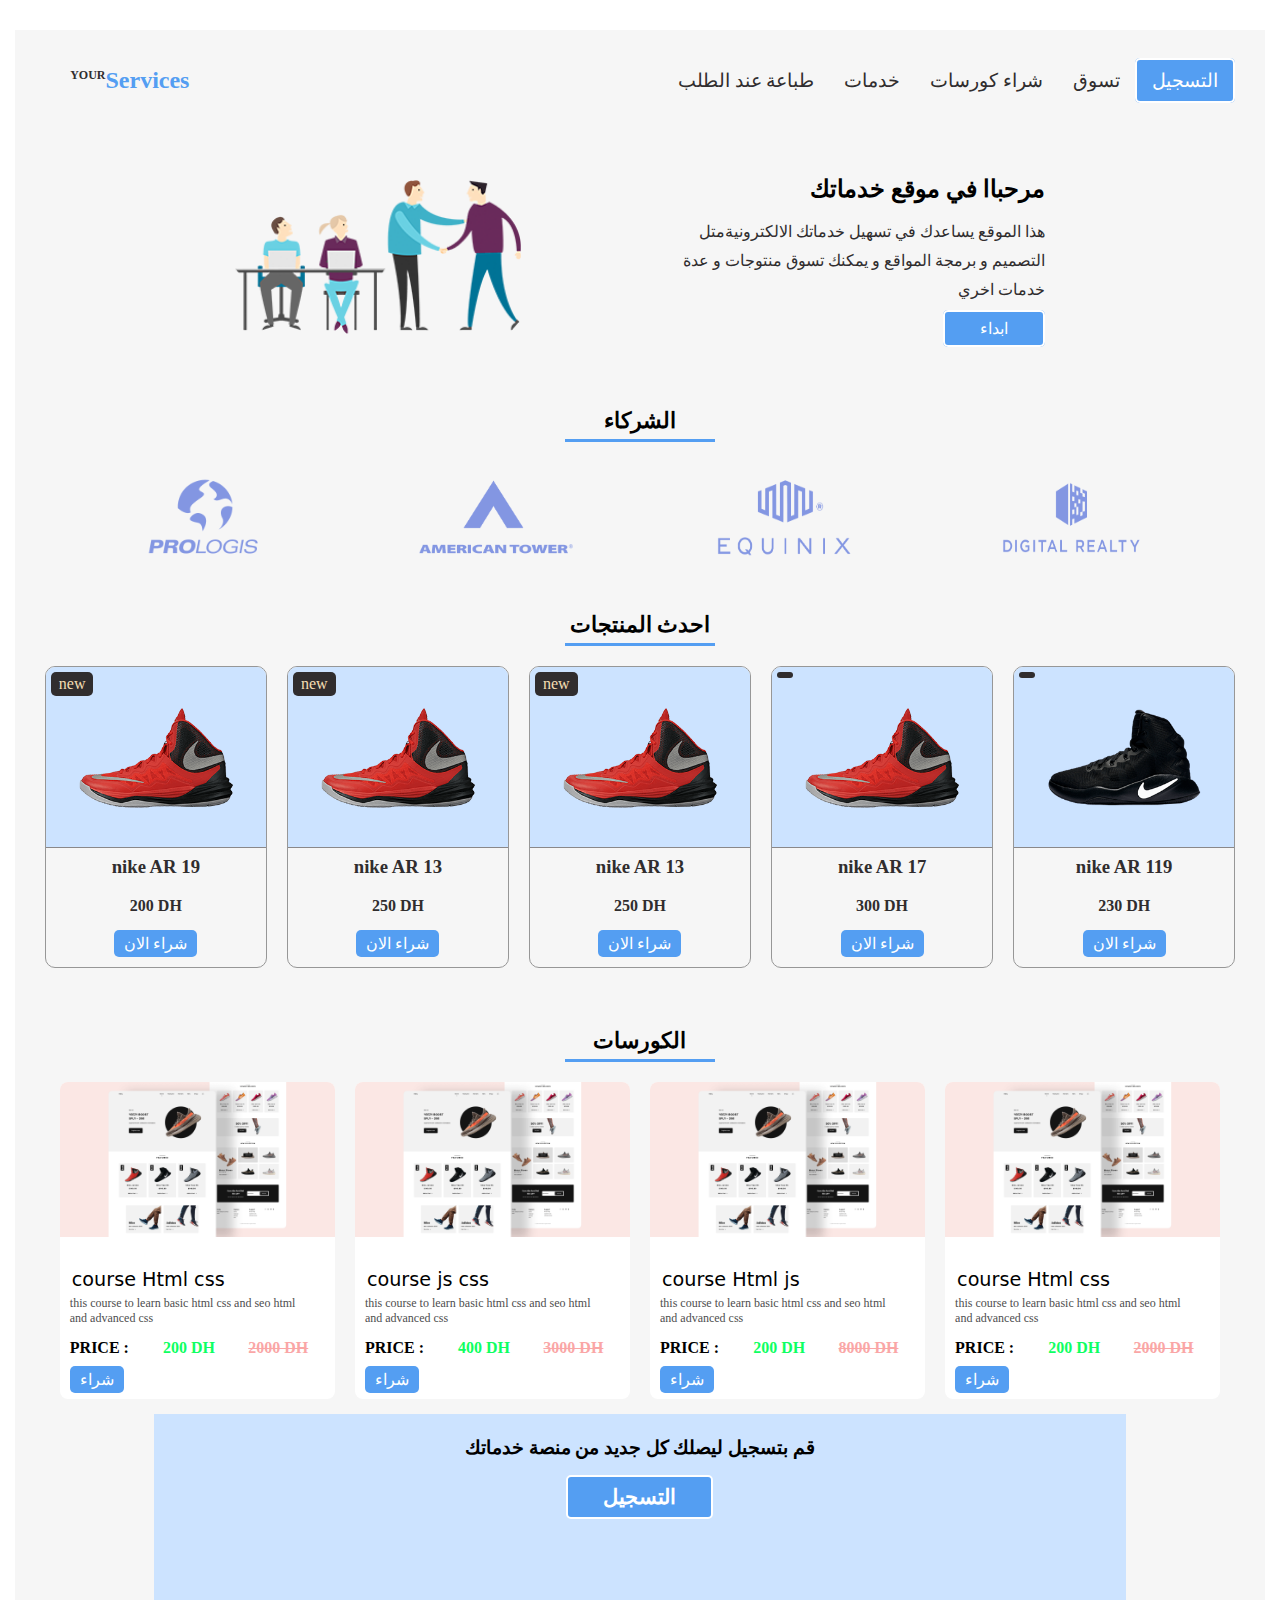
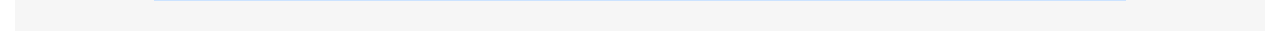
==== index.html @ 9f640a0e "change name file from home to index" ====
<!DOCTYPE html>
<html lang="en">
<head>
    <meta charset="UTF-8">
    <meta name="viewport" content="width=device-width, initial-scale=1.0">
    <title>Services tamansourte</title>
    <link rel="stylesheet" href="https://cdnjs.cloudflare.com/ajax/libs/font-awesome/6.5.2/css/all.min.css" integrity="sha512-SnH5WK+bZxgPHs44uWIX+LLJAJ9/2PkPKZ5QiAj6Ta86w+fsb2TkcmfRyVX3pBnMFcV7oQPJkl9QevSCWr3W6A==" crossorigin="anonymous" referrerpolicy="no-referrer" />
    <link rel="stylesheet" href="css/style.css">
</head>
<body>
    <div class="container">
        <header>
            <div class="logo">
                <h2><sup>YOUR</sup>Services</h2>
            </div>
            <div class="right div-center">
                <ul class="nav">
                    <li class=""><a class="btn login" href="">التسجيل</a></li>
                    <li><a href="shoping.html">تسوق</a></li>
                    <li><a href="">شراء كورسات</a></li>
                    <li><a href="">خدمات</a></li>
                    <li><a href=""> طباعة عند الطلب</a></li>
                </ul>
            </div>
            <div class="nav-icon">
                <i class="fa-solid fa-bars nav-run"></i>
                <i class="fa-solid fa-xmark nav-close"></i>
            </div>
        </header>
        <div class="top"><i class="fa-solid fa-circle-up"></i></div>
        <div class="home">
            <div class="img">
                <img src="img/welcome.png" alt="">
            </div>
            <div class="home-content">
                <h2>مرحباا في موقع  خدماتك</h2>
                <p>هذا الموقع يساعدك في تسهيل خدماتك الالكترونيةمتل التصميم
                    و برمجة المواقع و يمكنك تسوق منتوجات 
                    و عدة خدمات اخري</p>
                <a class="btn" href="">ابداء</a>
            </div>
        </div>
        <div class="titels">
            <h3>الشركاء</h3>
            <hr>
        </div>
        <div class="client">
            <div class="item">
                <img src="img/client/logo1.png" alt="">
            </div>
            <div class="item">
                <img src="img/client/logo2.png" alt="">
            </div>
            <div class="item">
                <img src="img/client/logo3.png" alt="">
            </div>
            <div class="item">
                <img src="img/client/logo4.png" alt="">
            </div>
        </div>
        <div class="titels">
            <h3>احدث المنتجات</h3>
            <hr>
        </div>
        <div class="new-proudact">
           
        </div>
        <!-- top courses -->
        <div class="titels">
            <h3> الكورسات</h3>
            <hr>
        </div>
        <div class="courses">

        </div>
        <!-- sin up model -->
        <div class="sinup-modal">
            <h3>قم بتسجيل ليصلك كل جديد من منصة خدماتك</h3>
            <button class="btn show-sin-up">التسجيل</button>
            <div class="form-sinup">
                <button class="btn-sin">التسجيل</button>
                <input type="email" placeholder="أدخل بريدك الالكتروني" required>
            </div>
            <!-- <img src="img/presentation.gif" alt=""> -->
        </div>
    </div>
    <script src="js/main.js"></script>
</body>
</html>
---- css/style.css ----
*{
    margin: 0;
    padding: 0;
}
body{
    padding: 0;
    margin: 0;
    box-sizing: border-box;
    font-family: roboto;
    font-family: Rubik;
    overflow-x: hidden;
}
.container{
    width: 93%;
    margin: 30px auto;
    margin-bottom: 0;
    background-color: rgba(240, 240, 240, 0.604);
    padding: 30px;
    position: relative;
}
header{
    display: flex;
    justify-content: space-between;
    align-items: center;
}
.logo{
    width: 150px;
    padding: 5px 10px;
    display: flex;
    justify-content: center;
    align-items: center;
    height: 30px;
        h2{
            color: #549EF2;
            sup{
                font-size: 12px;
                font-weight: 900 !important;
                color: #302D2E;
            }
        }
}
.right{
    display: flex;
    flex-direction: column-reverse;
    align-items: end;
    justify-content: center;
}
.nav-close{
    display: none;
}
.nav-icon{
    i{
        font-size: 1.9rem;
        cursor: pointer;
    }
}
.btn{
    padding: 8px 35px;
    border-radius: 5px;
    background-color: #549EF2;
    color: white !important;
    border: 2px solid #ffffff;
    transition: all 0.8s;
    text-decoration: none;
}
.login:hover{
    background-color: white;
    color: #302D2E !important;
    border: 2px solid #302D2E;
}
.nav-icon{
    display: none;
}
.nav{
    width: auto;
    list-style: none;
    display: flex;
    direction: rtl;
    justify-content: space-around;
        a{
            text-decoration: none;
            color: #302D2E;
            font-size: 19px;
            font-family:Rubik;
            font-weight: 500;
            transition: all 0.3s;
            padding: 10px 15px;
        }
        a:hover{
            color: #549EF2;
        }
}
/* home */
.home{
    width: 80%;
    margin: auto;
    padding: 30px 10px;
    margin-top: 50px;
    display: flex;
    justify-content: space-around;
    align-items: end;
    padding: 25px 0;
        .home-content{
            width: 40%;
            direction: rtl;
                p{
                    line-height: 1.8rem;
                    color: #302D2E;
                    padding: 15px 0;
                }
        }
        .img{
            width: 30%;
            height: auto;
            img{
                width: 100%;
                
            }
        }
}
.titels{
    width: 150px;
    text-align: center;
    margin: auto;
    margin-top: 50px;
    line-height: 1rem;
    padding-bottom: 5px;
    h3{
        font-size: 1.4rem;
    }
        hr{
            height: 3px;
            background-color: #549EF2;
            border: none;
            margin-top: 10px;
        }
}
/* client */
.client{
    display: grid;
    grid-template-columns: repeat(auto-fill, minmax(250px , 1fr));
    gap: 20px;
    width: 95%;
    padding: 10px ;
    padding-top: 30px;
    margin: auto;
        .item{
            display: flex;
            justify-content: center;
            align-items: center;
            height: 80px;
                img{
                    width: 60%;
                    height: 100%;
                    opacity: 0.6;
                    transition: all 0.3s;
                }
                img:hover{
                    opacity: 1;
                    cursor: pointer;
                }
        }
}
/* new proudact */
.new-proudact{
    display: grid;
    padding: 15px 0;
    grid-template-columns: repeat(auto-fill, minmax(200px , 1fr));
    gap: 20px;
        .card{
            border: 1px solid #979797;
            text-align: center;
            overflow: hidden;
            height: 300px;
            border-radius: 10px;
            
                .head{
                    border-bottom: 1px solid #8a8889;
                    width: 100%;
                    height: 60%;
                    background-color: #CCE3FF;
                    display: flex;
                    justify-content: center;
                    align-items: center;
                    position: relative;
                        div{
                            background-color: #302D2E;
                            color: wheat;
                            display: inline;
                            padding: 3px 8px;
                            position: absolute;
                            left: 5px;
                            top: 5px;
                            border-radius: 5px;
                        }
                }
        .content-card{
            height: 40%;
            color: #302D2E;
            line-height: 2.4rem;
        }
        }
}
.buy{
    padding: 5px 10px;
    border: none;
}
.top{
    display: flex;
    justify-content: center;
    align-items: center;
    position: fixed;
    transition: all 0.5s;
    width: 35px;
    height: 35px;
    font-size: 2rem;
    cursor: pointer;
    border-radius: 50%;
    background-color: #ffffff;
    border: none;
    color:#549EF2 ;
    font-weight: 800;
    text-align: center;
    bottom: 30px;
    right: 25px;
    z-index: 4;
    display: none;
}
.top:hover{
    transform: scale(1.1);
}
/* new courses */
.courses{
    
    display: grid;
    justify-content: center;
    grid-template-columns: repeat(auto-fill, minmax(250px , 1fr));
    gap: 20px;
    padding: 15px ;
}
.course-card{
        background-color: #ffffff;
        border-radius: 8px;
        overflow: hidden;
        height: auto;
        cursor: pointer;
        .header{
            width: 100%;
            height: 50%;
            margin-bottom: 15px;
                img{
                    width: 100%;
                }
        }
        .content{
            padding: 10px ;
            
            h2{
                margin: 2px;
                font-family: system-ui, -apple-system, BlinkMacSystemFont, 'Segoe UI', Roboto, Oxygen, Ubuntu, Cantarell, 'Open Sans', 'Helvetica Neue', sans-serif;
                font-weight: 500;
                font-size: 1.2rem;
            }
            p{
                margin: 5px 0;
                font-size: 12px;
                width: 90%;
                color: #4e4e4e;
            }
            .price{
                display: flex;
                justify-content: space-between;
                margin: 13px 0;
                    .prices-value{
                        width: 70%;
                        display: flex;
                        justify-content: space-around;

                    }
            }
        }
}
.price-active{
    color: rgb(14, 255, 98);
    font-weight: 700;
}
.price-desactiv{
    color: rgb(246, 80, 80);
    font-weight: 700;
    text-decoration:line-through;
    opacity: 0.5;
    cursor:not-allowed;
}
.btn-buy{
    background-color: #bad2ee;
    margin: 10px 0;
    text-decoration: none;
    color: #333333;
    padding: 5px 20px;
    border-radius: 5px;
    font-weight: 600;
    font-size: 1rem;
}
 /* sin up model  */
.sinup-modal{
    position: relative;
    width: 80%;
    background-color: #CCE3FF;
    margin: auto;
    padding: 15px 10px;
    display: flex;
    overflow: hidden;
    flex-direction: column;
    align-items: center;
    justify-content: space-around;
        img{
            position: absolute;
            width: 200px;
            height: 200px;
            left: 0;
            bottom: 0;
        }
        h3{
            padding: 8px 0;
        }
        .btn{
            margin:8px 0;
            font-size: 1.3rem;
            font-weight: 600;
            cursor: pointer;
        }
        .form-sinup{
            padding: 0 14px;
            width: 51%;
            margin-top: 15px;
            visibility: hidden;
            overflow: hidden;
            position: relative;
            transform: translateY(-100px);
            transition:500ms;
            opacity: 0;
                input{
                    width:98%;
                    height: 40px;
                    direction: rtl;
                    border: 2px solid #549EF2;
                    outline: none;
                    font-size: 16px;
                    
                }
                .btn-sin{
                    position: absolute;
                    height: 100%;
                    width: 20%;
                    cursor: pointer;
                    border-radius: 0 48px 48px 0;
                    border: none;
                    background-color: #549EF2;
                    color: #fff;
                    font-size: 1.3rem;
                    font-weight: 600;
                }
        }
        
}
























@media screen and (min-width: 768px) and (max-width: 1024px){
    .container{
    padding: 10px;
    }
    .nav-icon{
        display: block;
        padding-right: 10px;
    }
    header{
        align-items: start;
    }
    .div-center {
        z-index: 4;
        background-color: #f5f5f5f9;
        width: 80%;
        position: fixed;
        top: 35%;
        left: 57%;
        transform: translate(-50%, -50%);
        
    }
    .nav{
        
        width: 100%;
        flex-direction: column;
        justify-content: space-between;
        padding: 0;
        width: auto;
        display: none;
        
            li{
                padding: 15px 10px;
            }
    }
    .home{
        width: auto;
    }
    .home{
        .home-content{
            width: 70%;
        }
    }
    .client{
        grid-template-columns: repeat(auto-fill, minmax(150px , 1fr));
    }
    .sinup-modal{
        width: 95%;
        .form-sinup{
            width: 80%;
        }
    }
    
}

@media (max-width: 767px){
.container{
    padding: 10px;
    }
    .client{
        
        grid-template-columns: repeat(auto-fill, minmax(200px , 1fr));
    }
    .nav-icon{
        display: block;
        padding-right: 10px;
    }
    .div-center {
        z-index: 4;
        background-color: #f5f5f5f9;
        width: 90%;
        position: fixed;
        top: 35%;
        left: 50%;
        transform: translate(-50%, -50%);
        overflow-x: hidden;
    }
    header{
        align-items: start;
        /* position: fixed;
        z-index: 4; */
    }
    .nav{
        flex-direction: column;
        padding: 0;
        width: auto;
        display: none;
        transition: all 0.5s;
        width: 100%;
            li{
                padding: 15px 10px;
                width: 100%;
            }
            li:hover{
                background-color: #bad2ee42;
            }
    }
    .home{
        width: auto;
        flex-direction: column-reverse;
    }
    .home{
        position: relative;
        .home-content{
            width: 90%;
            padding: 0 20px;
        }
    }
    .img{
        position: absolute;
        bottom: 20px;
        left: 15px;
    }
    .sinup-modal{
        h3{
            font-size: 1rem;
        }
        width: 95%;
        .form-sinup{
            width: 80%;
        }
    }
    .top{
        right: 7px;
    }
    .btn-sin{
        font-size: 0.7rem;
    }
    .new-proudact{
        grid-template-columns: 1fr 1fr 1fr ;
        gap: 10px;
            .card{
                height: auto;
                    .head{
                        height: 100px;
                    }
                    .content-card{
                        h3 {
                            font-size: 1rem;

                        }
                        h4 , .buy{
                            margin: 10px 0 20px 0;
                            display: none;
                        }
                    }
            }
            .card:hover{
                outline: 5px solid #7fbbffc2;
                border: none;
            }
    }
    .courses{
        grid-template-columns: 1fr 1fr;
        gap: 20px;
        .course-card{
            
            height: auto;
                .content{

                    margin-top: 0px;
                    padding-top: 0;
                    .buy{
                        display: none;
                    }
                    p{
                        display: none;
                    }
                        h2{
                            font-size: 16px;
                            margin: 5px 0;
                        }
                        .price{
                            margin: 7px 0;
                            flex-direction: column;
                            .prices-value{
                                font-size: 0.8rem;
                                justify-content: space-between;
                                width: 80%;
                            }
                        }
                }
        }
    }
}
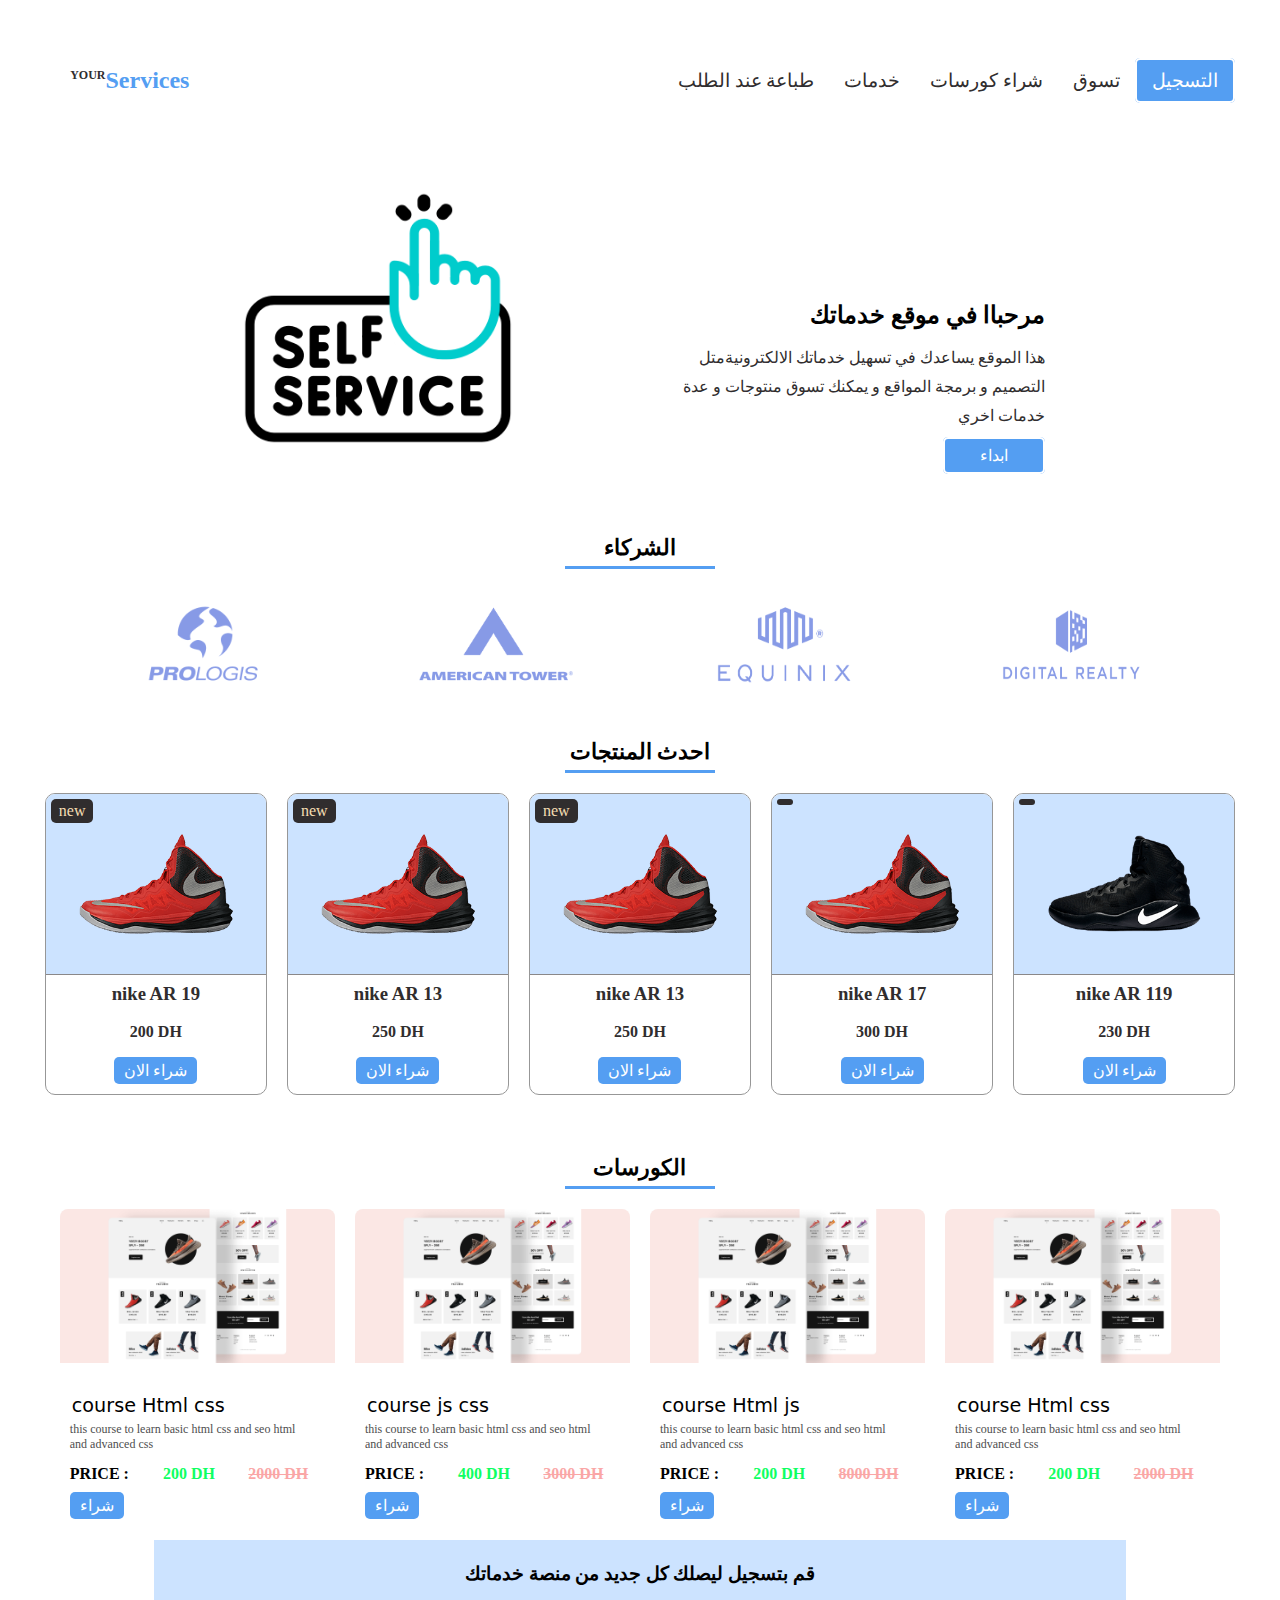
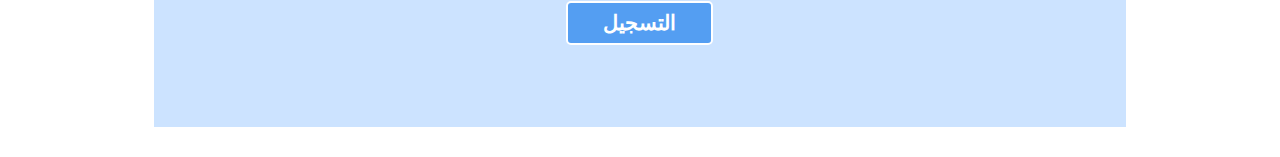
==== commit b0d213ab: "change some file" ====
--- a/index.html
+++ b/index.html
@@ -30,7 +30,7 @@
         <div class="top"><i class="fa-solid fa-circle-up"></i></div>
         <div class="home">
             <div class="img">
-                <img src="img/welcome.png" alt="">
+                <img src="img/self-service.gif" alt="">
             </div>
             <div class="home-content">
                 <h2>مرحباا في موقع  خدماتك</h2>
--- a/css/style.css
+++ b/css/style.css
@@ -14,9 +14,10 @@
     width: 93%;
     margin: 30px auto;
     margin-bottom: 0;
-    background-color: rgba(240, 240, 240, 0.604);
+    background-color: rgba(255, 255, 255, 0.959);
     padding: 30px;
     position: relative;
+    
 }
 header{
     display: flex;
@@ -421,10 +422,9 @@
                 padding: 15px 10px;
             }
     }
+   
     .home{
-        width: auto;
-    }
-    .home{
+        
         .home-content{
             width: 70%;
         }
@@ -484,20 +484,20 @@
             }
     }
     .home{
-        width: auto;
-        flex-direction: column-reverse;
-    }
-    .home{
-        position: relative;
+        
+        flex-direction: column-reverse !important;
         .home-content{
             width: 90%;
             padding: 0 20px;
+            width: 100%;
         }
     }
     .img{
-        position: absolute;
-        bottom: 20px;
-        left: 15px;
+        width: 40% !important;
+        display: flex;
+        justify-content: left;
+        margin: auto;
+        margin-top: 20px;
     }
     .sinup-modal{
         h3{
